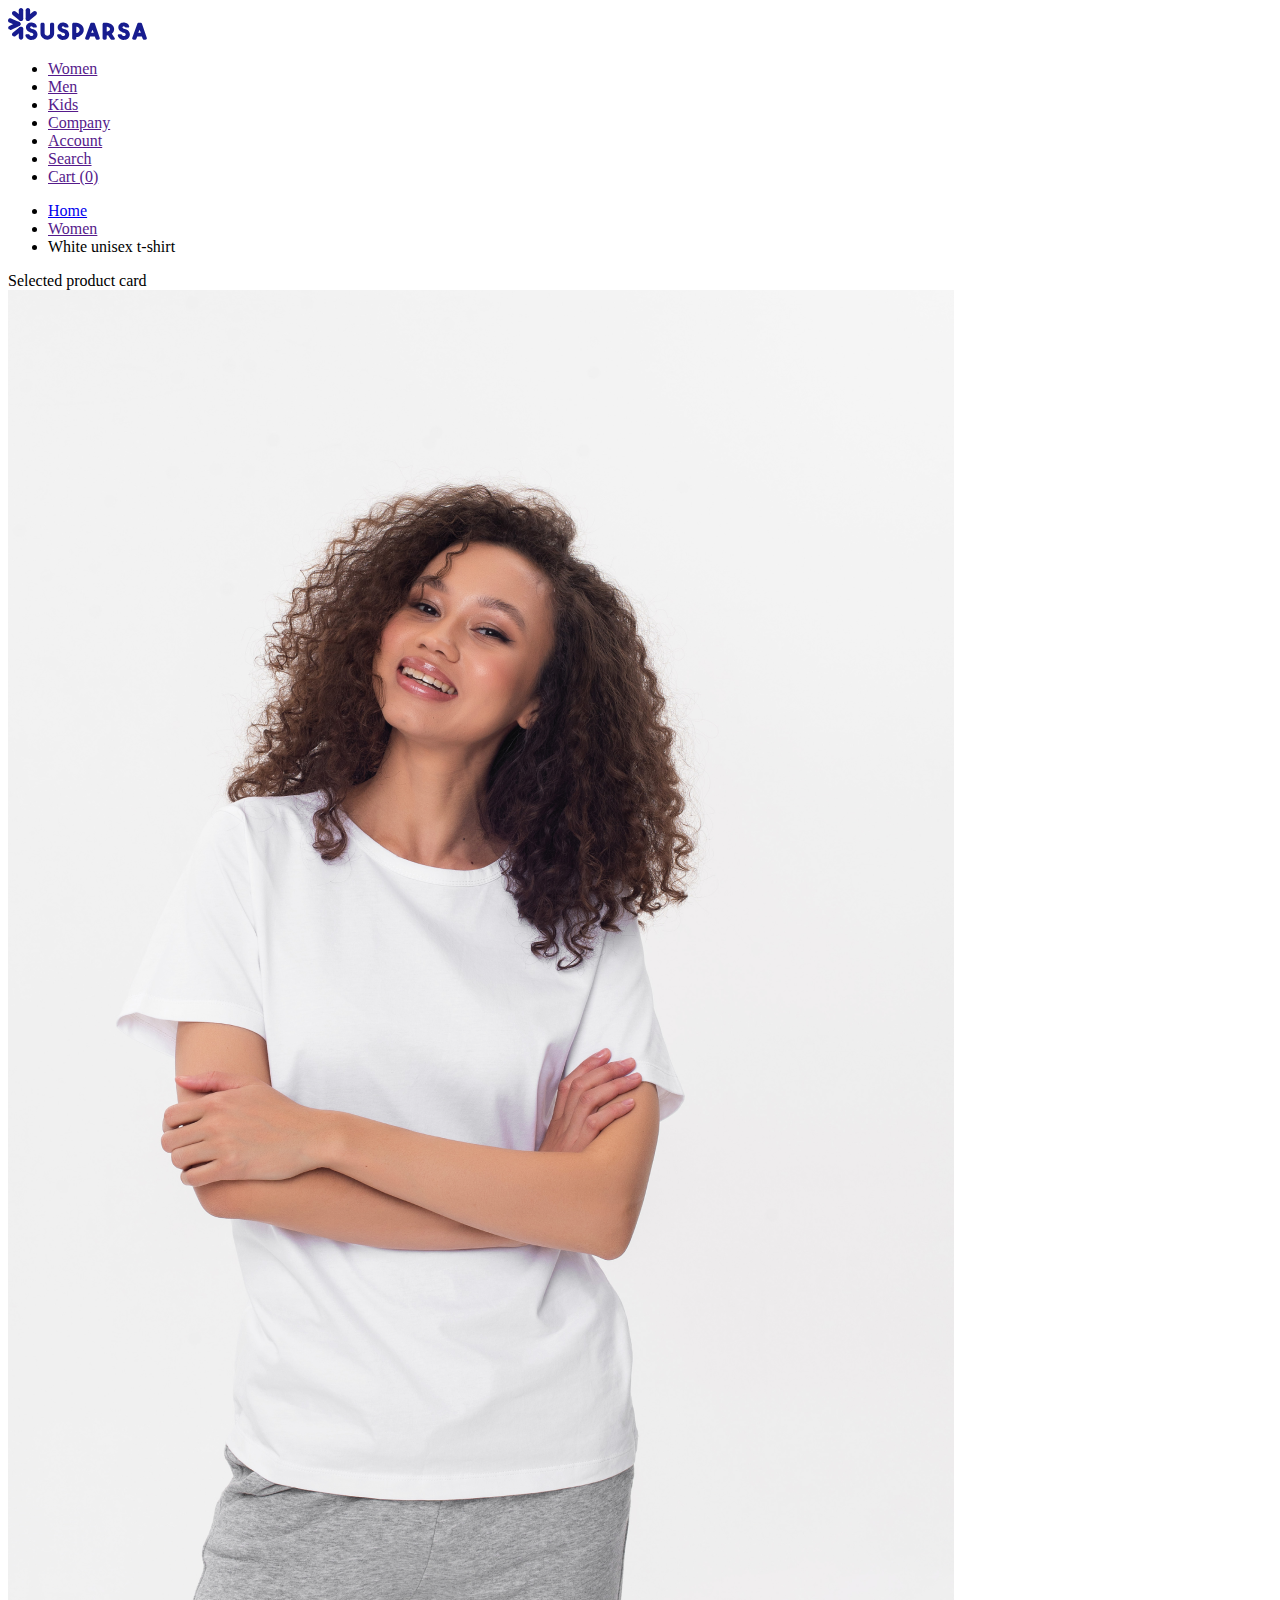
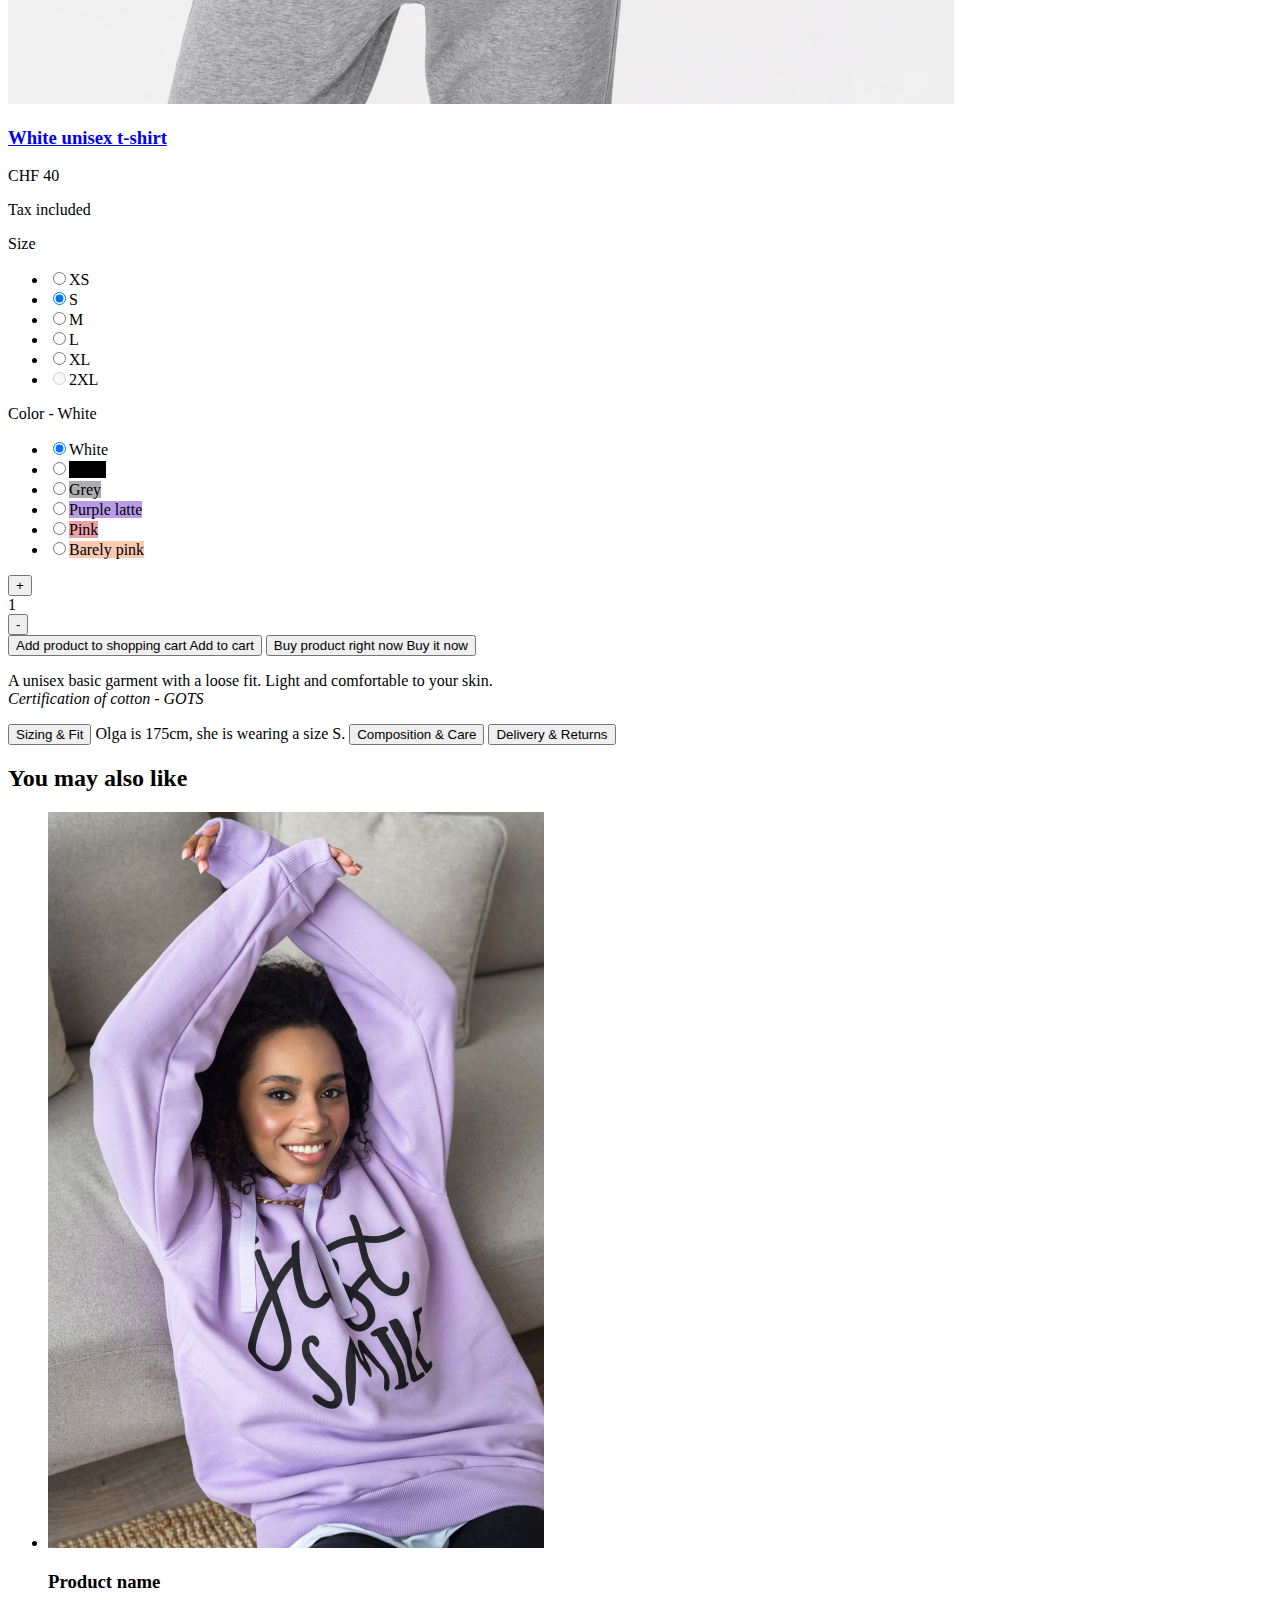
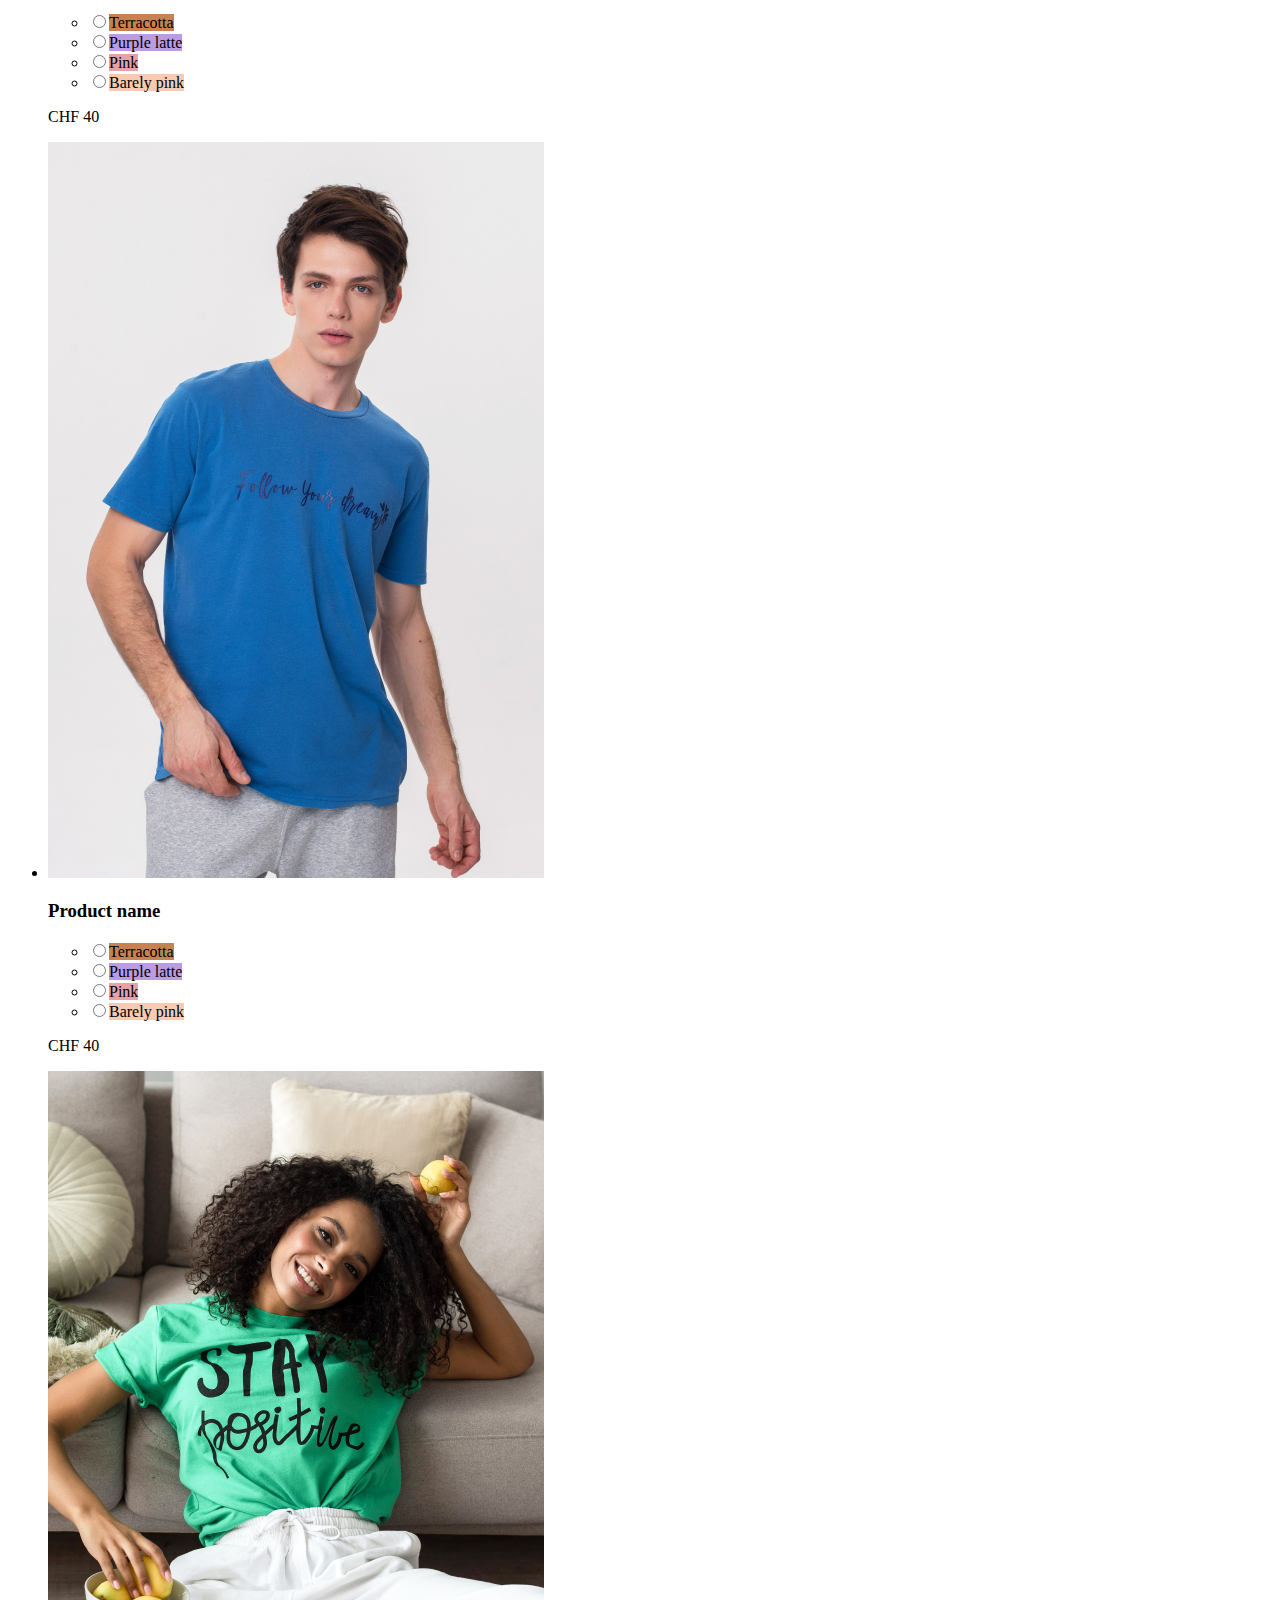
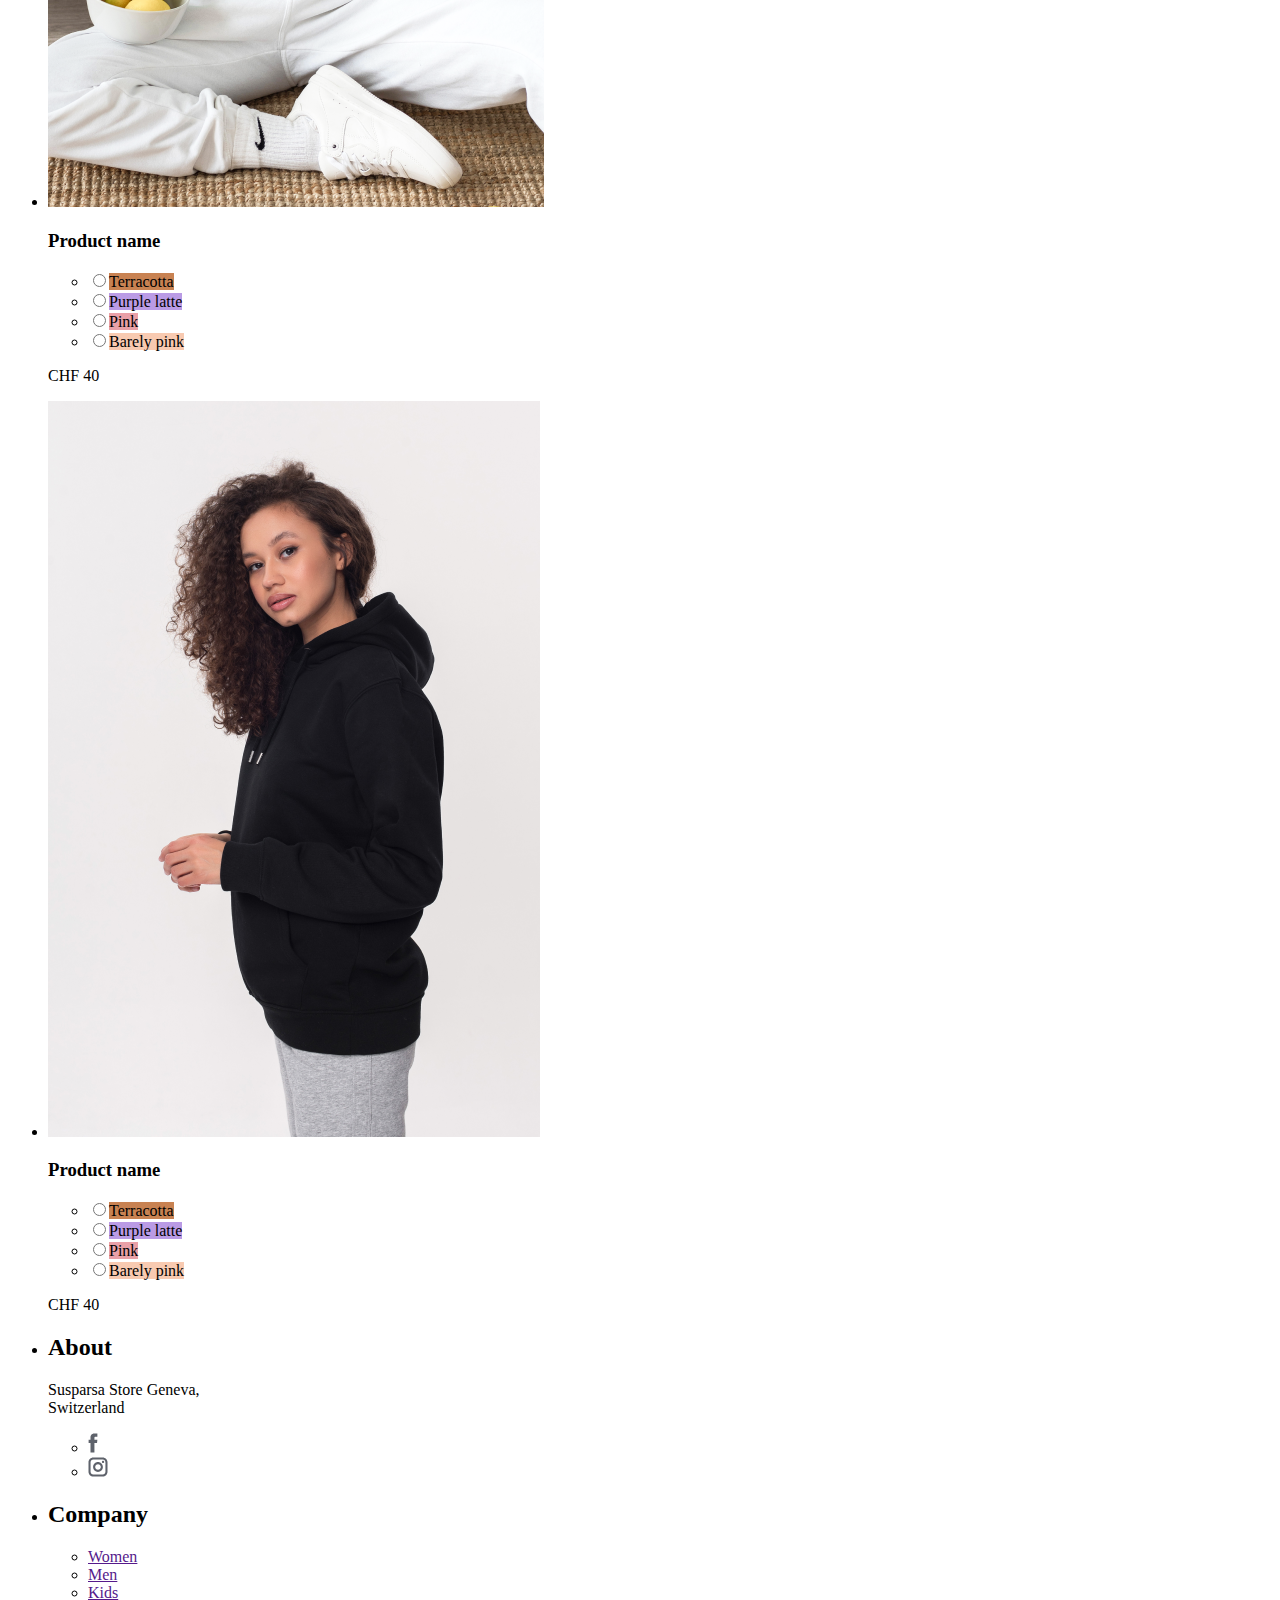
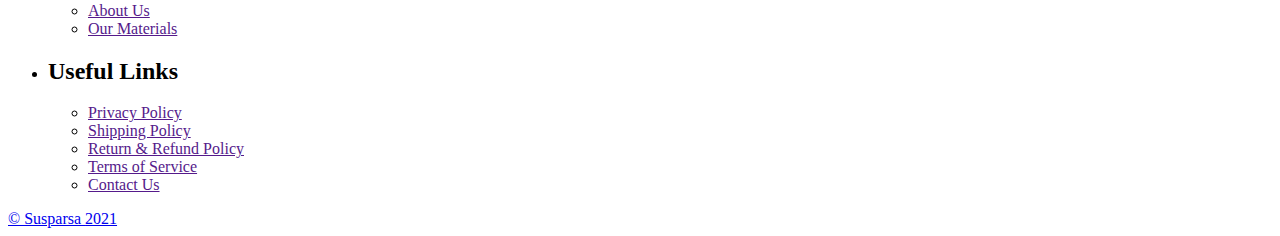
==== 01-HTML/index.html @ 9e71b443 "01-HTML" ====
<!DOCTYPE html>
<html lang="en">
  <head>
    <meta charset="UTF-8" />
    <meta http-equiv="X-UA-Compatible" content="IE=edge" />
    <meta name="viewport" content="width=device-width, initial-scale=1.0" />
    <title>Task №01 -- HTML</title>
  </head>
  <body>
    <header role="banner">
      <nav>
        <a href="/"><img src="./assts/img/logo.svg" alt="SUSPARSA logo" /></a>
        <ul>
          <li><a href="">Women</a></li>
          <li><a href="">Men</a></li>
          <li><a href="">Kids</a></li>
          <li><a href="">Company</a></li>
          <li><a href="">Account</a></li>
          <li><a href="">Search</a></li>
          <li><a href="">Cart (0)</a></li>
        </ul>
      </nav>
    </header>
    <nav>
      <ul>
        <li><a href="/">Home</a></li>
        <li><a href="">Women</a></li>
        <li>White unisex t-shirt</li>
      </ul>
    </nav>
    <main>
      <section>
        <span id="ally_tags_label" class="visually-hidden" aria-hidden="true"
          >Selected product card</span
        >
        <article>
          <img src="./assts/img/mainPic.png" alt="White unisex t-shirt" />
          <div>
            <h3>
              <a href="#" class="product-card__link">White unisex t-shirt</a>
            </h3>
            <p>CHF 40</p>
            <p>Tax included</p>
            <form action="" method="post">
              <p>Size</p>
              <ul>
                <li>
                  <input
                    id="XS-size"
                    type="radio"
                    name="size-option"
                    value="XS"
                  /><label for="XS-size">XS</label>
                </li>
                <li>
                  <input
                    id="S-size"
                    type="radio"
                    name="size-option"
                    value="S"
                    checked
                  /><label for="S-size">S</label>
                </li>
                <li>
                  <input
                    id="M-size"
                    type="radio"
                    name="size-option"
                    value="M"
                  /><label for="M-size">M</label>
                </li>
                <li>
                  <input
                    id="L-size"
                    type="radio"
                    name="size-option"
                    value="L"
                  /><label for="L-size">L</label>
                </li>
                <li>
                  <input
                    id="XL-size"
                    type="radio"
                    name="size-option"
                    value="XL"
                  /><label for="XL-size">XL</label>
                </li>
                <li>
                  <input
                    id="2XL-size"
                    type="radio"
                    name="size-option"
                    value="2XL"
                    disabled
                  /><label for="2XL-size">2XL</label>
                </li>
              </ul>
              <p>Color - White</p>
              <ul>
                <li>
                  <input
                    id="white-color"
                    type="radio"
                    name="color-option"
                    value="White"
                    checked
                  /><label for="white-color" style="background-color: white"
                    ><span>White</span></label
                  >
                </li>
                <li>
                  <input
                    id="black-color"
                    type="radio"
                    name="color-option"
                    value="Black"
                  /><label for="black-color" style="background-color: black"
                    ><span>Black</span></label
                  >
                </li>
                <li>
                  <input
                    id="grey-color"
                    type="radio"
                    name="color-option"
                    value="Grey"
                  /><label for="grey-color" style="background-color: #aeaeb0"
                    ><span>Grey</span></label
                  >
                </li>
                <li>
                  <input
                    id="purple-color"
                    type="radio"
                    name="color-option"
                    value="Purple"
                  /><label for="purple-color" style="background-color: #ba9be5"
                    ><span>Purple latte</span></label
                  >
                </li>
                <li>
                  <input
                    id="pink-color"
                    type="radio"
                    name="color-option"
                    value="Pink"
                  /><label for="pink-color" style="background-color: #e9a0a7"
                    ><span>Pink</span></label
                  >
                </li>
                <li>
                  <input
                    id="barely-pink-color"
                    type="radio"
                    name="color-option"
                    value="Barely pink"
                  /><label
                    for="barely-pink-color"
                    style="background-color: #f8cab1"
                    ><span>Barely pink</span></label
                  >
                </li>
              </ul>
              <div>
                <input type="button" id="buttonCountPlus" value="+" />
                <div id="buttonCountNumber">1</div>
                <input type="button" id="buttonCountMinus" value="-" />
              </div>
              <button type="submit" class="product-card__button button">
                <span class="visually-hidden"
                  >Add product to shopping cart</span
                >
                Add to cart
              </button>
              <button type="button" class="product-card__button button">
                <span class="visually-hidden">Buy product right now</span>
                Buy it now
              </button>
            </form>

            <p class="product-card__description">
              A unisex basic garment with a loose fit. Light and comfortable to
              your skin.<br />
              <dfn>Certification of cotton</dfn> - <abbr><i>GOTS</i></abbr>
            </p>

            <button type="button">Sizing & Fit</button>
            <span>Olga is 175cm, she is wearing a size S.</span>
            <button type="button">Composition & Care</button>
            <button type="button">Delivery & Returns</button>
          </div>
        </article>
      </section>

      <section>
        <header>
          <h2>You may also like</h2>
        </header>
        <ul>
          <li>
            <article>
              <img src="./assts/img/DSC_2518.png" alt="Product name" />
              <h3>Product name</h3>
              <ul>
                <li>
                  <input
                    id="terracotta-color-1"
                    type="radio"
                    name="recommendation-product-color-1"
                    value="Terracotta"
                  /><label
                    for="terracotta-color-1"
                    style="background-color: #c88252"
                    ><span>Terracotta</span></label
                  >
                </li>
                <li>
                  <input
                    id="purple-color-1"
                    type="radio"
                    name="recommendation-product-color-1"
                    value="Purple"
                  /><label
                    for="purple-color-1"
                    style="background-color: #ba9be5"
                    ><span>Purple latte</span></label
                  >
                </li>
                <li>
                  <input
                    id="pink-color-1"
                    type="radio"
                    name="recommendation-product-color-1"
                    value="Pink"
                  /><label for="pink-color-1" style="background-color: #e9a0a7"
                    ><span>Pink</span></label
                  >
                </li>
                <li>
                  <input
                    id="barely-pink-color-1"
                    type="radio"
                    name="recommendation-product-color-1"
                    value="Barely pink"
                  /><label
                    for="barely-pink-color-1"
                    style="background-color: #f8cab1"
                    ><span>Barely pink</span></label
                  >
                </li>
              </ul>
              <p>CHF 40</p>
            </article>
          </li>
          <li>
            <article>
              <img src="./assts/img/DSC_5389 1.png" alt="Product name" />
              <h3>Product name</h3>
              <ul>
                <li>
                  <input
                    id="terracotta-color-2"
                    type="radio"
                    name="recommendation-product-color-2"
                    value="Terracotta"
                  /><label
                    for="terracotta-color-2"
                    style="background-color: #c88252"
                    ><span>Terracotta</span></label
                  >
                </li>
                <li>
                  <input
                    id="purple-color-2"
                    type="radio"
                    name="recommendation-product-color-2"
                    value="Purple"
                  /><label
                    for="purple-color-2"
                    style="background-color: #ba9be5"
                    ><span>Purple latte</span></label
                  >
                </li>
                <li>
                  <input
                    id="pink-color-2"
                    type="radio"
                    name="recommendation-product-color-2"
                    value="Pink"
                  /><label for="pink-color-2" style="background-color: #e9a0a7"
                    ><span>Pink</span></label
                  >
                </li>
                <li>
                  <input
                    id="barely-pink-color-2"
                    type="radio"
                    name="recommendation-product-color-2"
                    value="Barely pink"
                  /><label
                    for="barely-pink-color-2"
                    style="background-color: #f8cab1"
                    ><span>Barely pink</span></label
                  >
                </li>
              </ul>
              <p>CHF 40</p>
            </article>
          </li>
          <li>
            <article>
              <img src="./assts/img/DSC_2330.png" alt="Product name" />
              <h3>Product name</h3>
              <ul>
                <li>
                  <input
                    id="terracotta-color-3"
                    type="radio"
                    name="recommendation-product-color-3"
                    value="Terracotta"
                  /><label
                    for="terracotta-color-3"
                    style="background-color: #c88252"
                    ><span>Terracotta</span></label
                  >
                </li>
                <li>
                  <input
                    id="purple-color-3"
                    type="radio"
                    name="recommendation-product-color-3"
                    value="Purple"
                  /><label
                    for="purple-color-3"
                    style="background-color: #ba9be5"
                    ><span>Purple latte</span></label
                  >
                </li>
                <li>
                  <input
                    id="pink-color-3"
                    type="radio"
                    name="recommendation-product-color-3"
                    value="Pink"
                  /><label for="pink-color-3" style="background-color: #e9a0a7"
                    ><span>Pink</span></label
                  >
                </li>
                <li>
                  <input
                    id="barely-pink-color-3"
                    type="radio"
                    name="recommendation-product-color-3"
                    value="Barely pink"
                  /><label
                    for="barely-pink-color-3"
                    style="background-color: #f8cab1"
                    ><span>Barely pink</span></label
                  >
                </li>
              </ul>
              <p>CHF 40</p>
            </article>
          </li>
          <li>
            <article>
              <img src="./assts/img/image 6.png" alt="Product name" />
              <h3>Product name</h3>
              <ul>
                <li>
                  <input
                    id="terracotta-color-4"
                    type="radio"
                    name="recommendation-product-color-4"
                    value="Terracotta"
                  /><label
                    for="terracotta-color-4"
                    style="background-color: #c88252"
                    ><span>Terracotta</span></label
                  >
                </li>
                <li>
                  <input
                    id="purple-color-4"
                    type="radio"
                    name="recommendation-product-color-4"
                    value="Purple"
                  /><label
                    for="purple-color-4"
                    style="background-color: #ba9be5"
                    ><span>Purple latte</span></label
                  >
                </li>
                <li>
                  <input
                    id="pink-color-4"
                    type="radio"
                    name="recommendation-product-color-4"
                    value="Pink"
                  /><label for="pink-color-4" style="background-color: #e9a0a7"
                    ><span>Pink</span></label
                  >
                </li>
                <li>
                  <input
                    id="barely-pink-color-4"
                    type="radio"
                    name="recommendation-product-color-4"
                    value="Barely pink"
                  /><label
                    for="barely-pink-color-4"
                    style="background-color: #f8cab1"
                    ><span>Barely pink</span></label
                  >
                </li>
              </ul>
              <p>CHF 40</p>
            </article>
          </li>
        </ul>
      </section>
    </main>
    <footer>
      <ul>
        <li>
          <h2>About</h2>
          <p>Susparsa Store Geneva,<br />Switzerland</p>
          <ul>
            <li>
              <a href=""><img src="./assts/img/Facebook.svg" alt="" /></a>
            </li>
            <li>
              <a href=""><img src="./assts/img/Instagram.svg" alt="" /></a>
            </li>
          </ul>
        </li>
        <li>
          <h2>Company</h2>
          <ul>
            <li>
              <a href="">Women</a>
            </li>
            <li>
              <a href="">Men</a>
            </li>
            <li>
              <a href="">Kids</a>
            </li>
            <li>
              <a href="">About Us</a>
            </li>
            <li>
              <a href="">Our Materials</a>
            </li>
          </ul>
        </li>
        <li>
          <h2>Useful Links</h2>
          <ul>
            <li>
              <a href="">Privacy Policy</a>
            </li>
            <li>
              <a href="">Shipping Policy</a>
            </li>
            <li>
              <a href="">Return & Refund Policy</a>
            </li>
            <li>
              <a href="">Terms of Service</a>
            </li>
            <li>
              <a href="">Contact Us</a>
            </li>
          </ul>
        </li>
      </ul>
      <a href="/">© Susparsa <time datetime="2021">2021</time></a>
    </footer>
  </body>
</html>
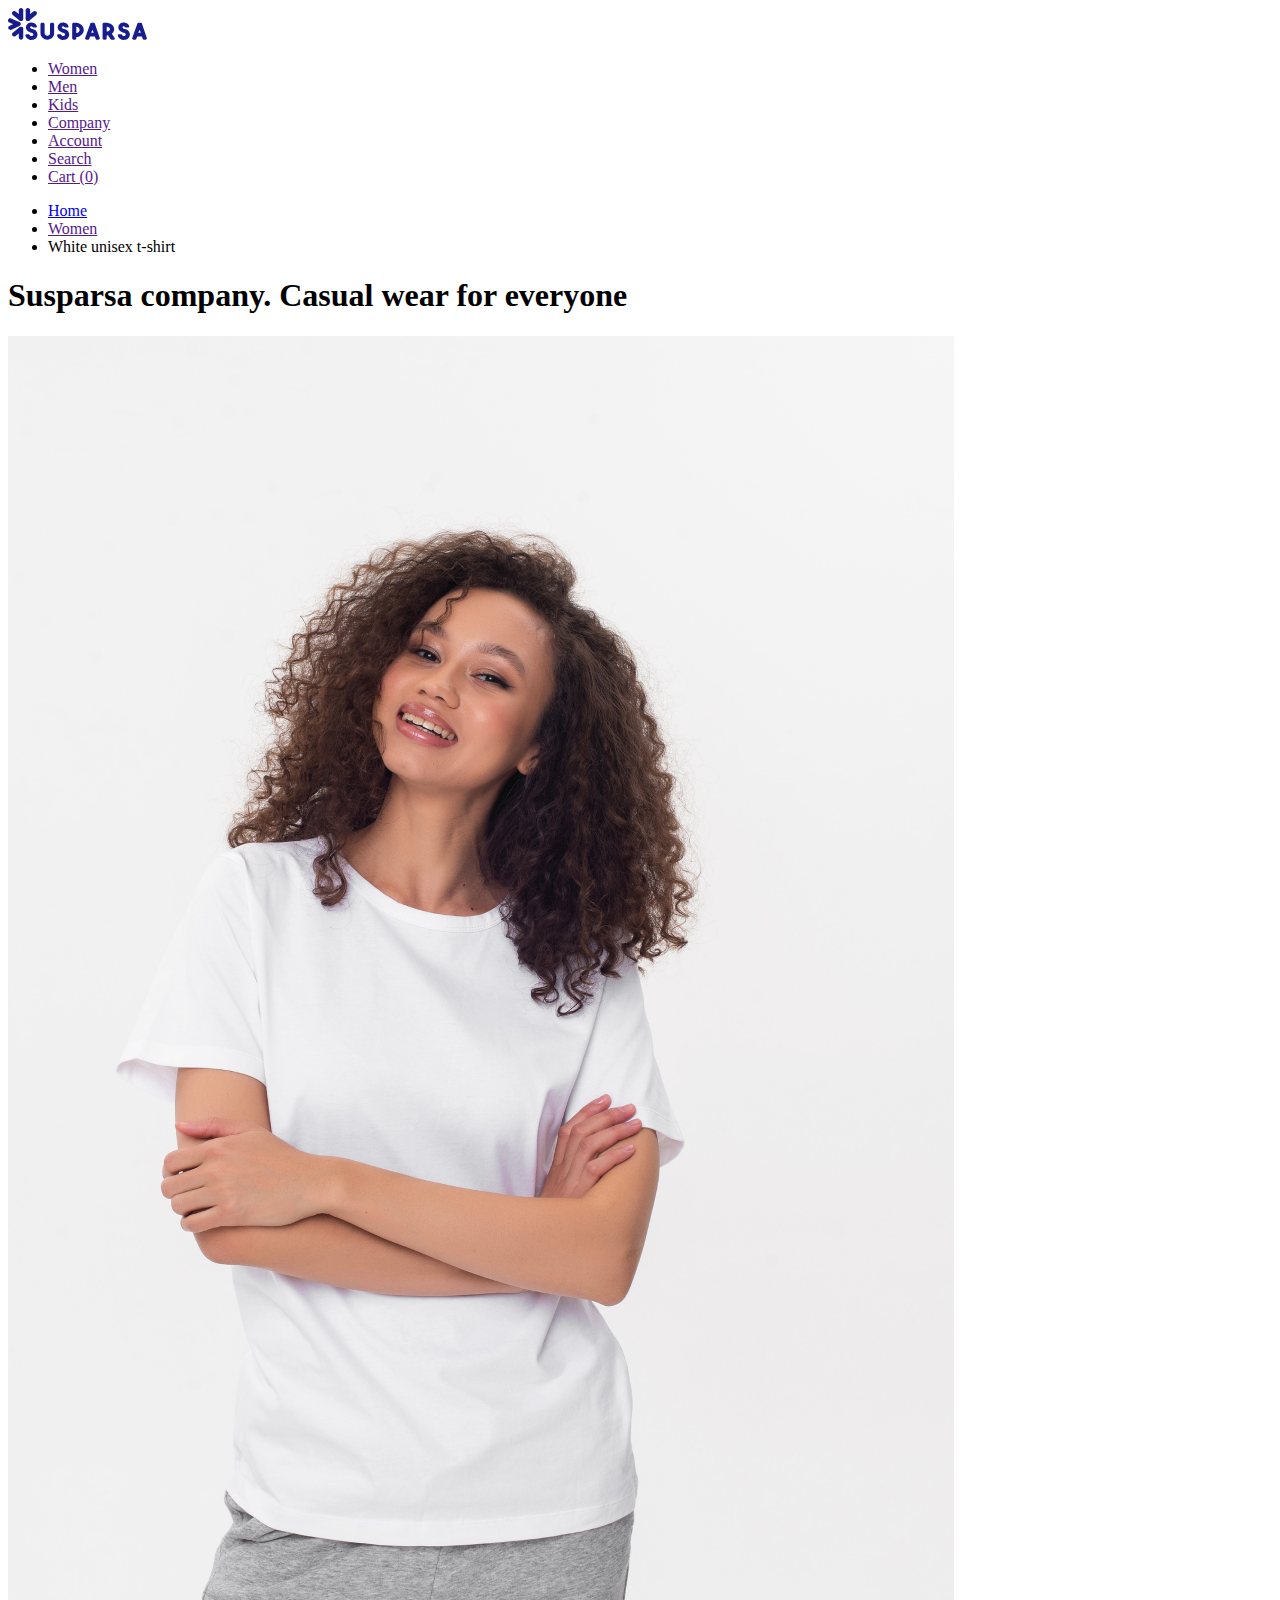
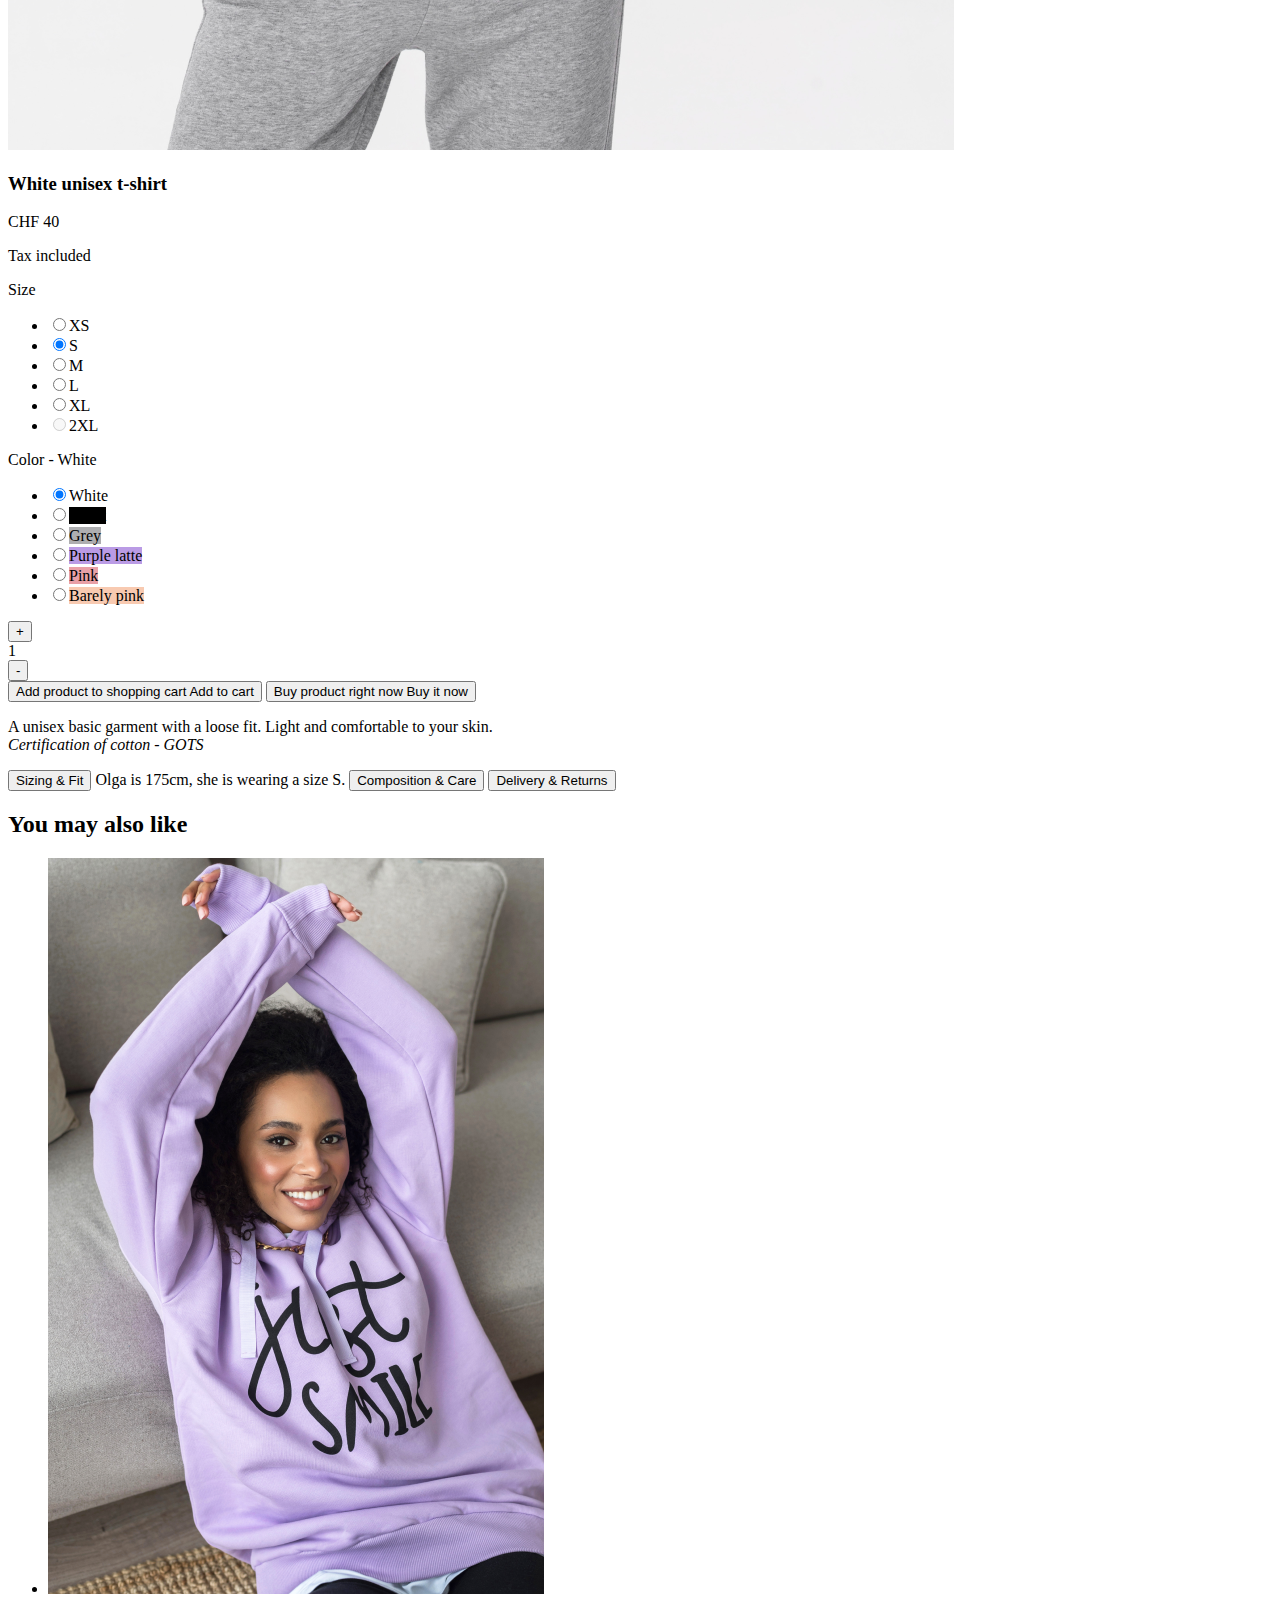
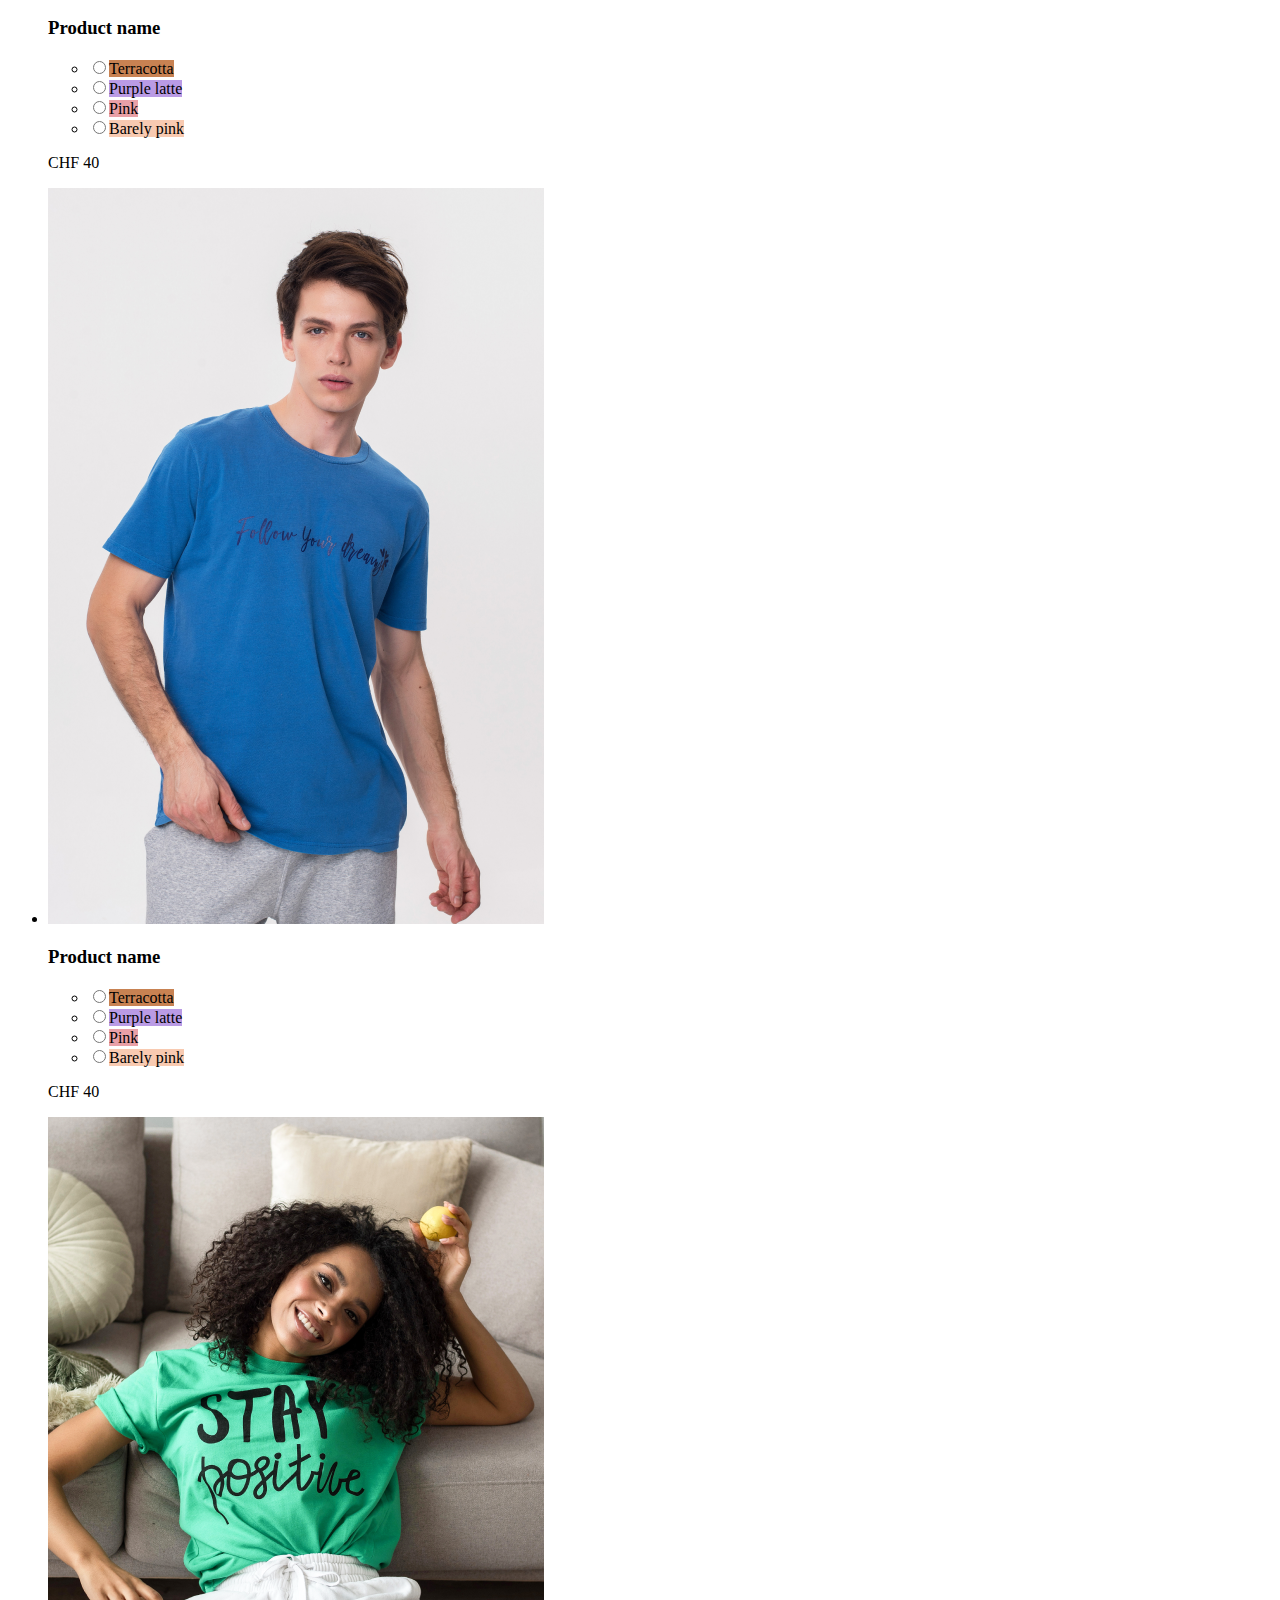
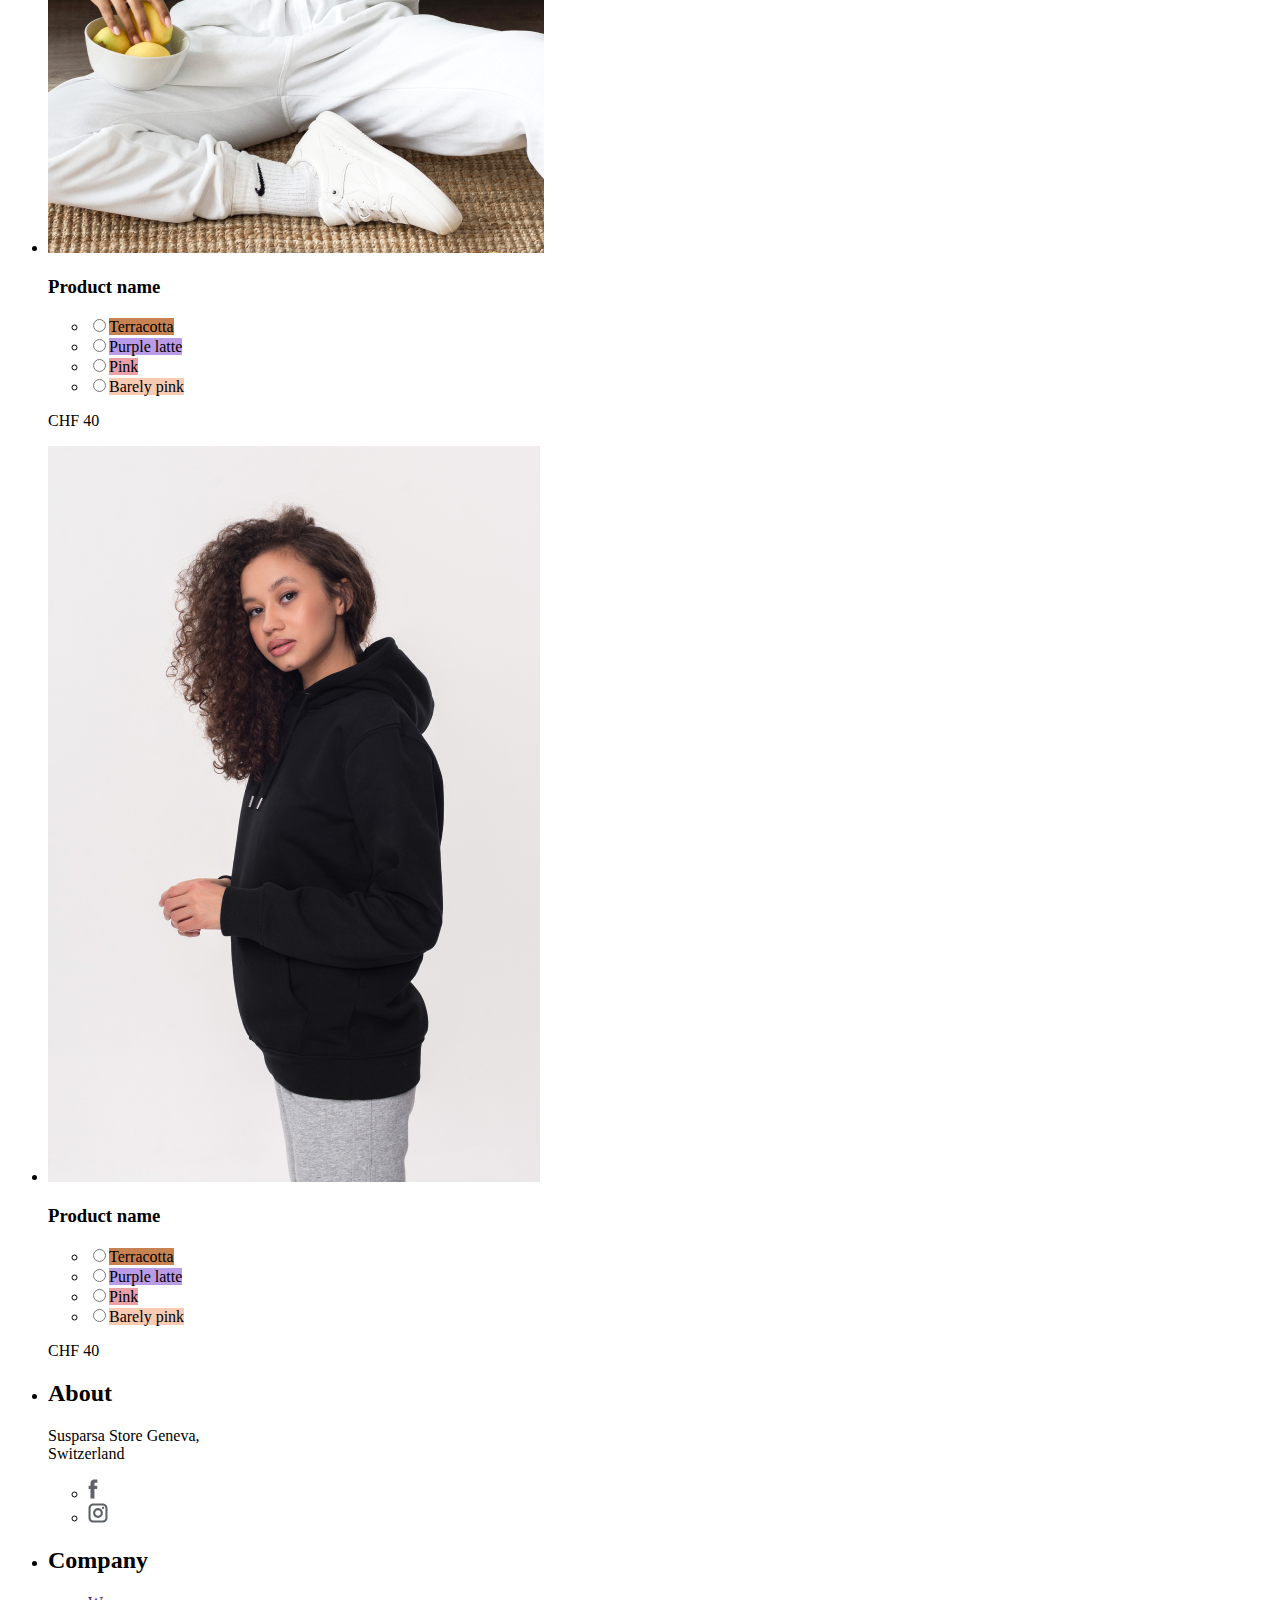
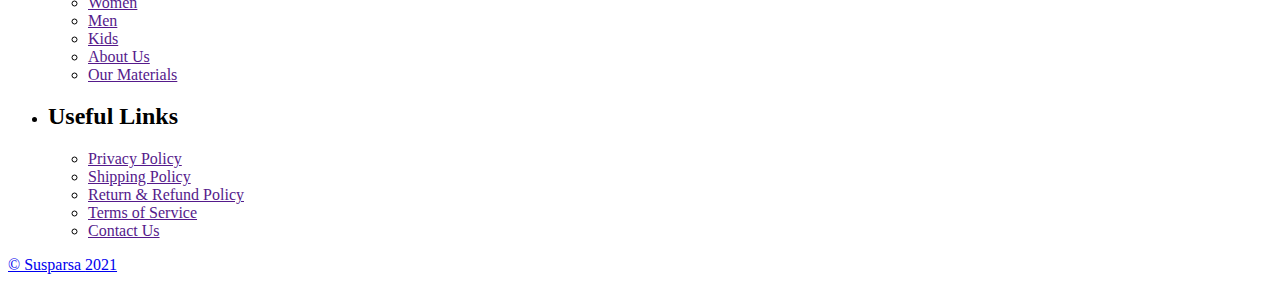
==== commit af83ab9a: "01-HTML update path to images" ====
--- a/01-HTML/index.html
+++ b/01-HTML/index.html
@@ -9,7 +9,7 @@
   <body>
     <header role="banner">
       <nav>
-        <a href="/"><img src="./assts/img/logo.svg" alt="SUSPARSA logo" /></a>
+        <a href="/"><img src="./assets/img/logo.svg" alt="SUSPARSA logo" /></a>
         <ul>
           <li><a href="">Women</a></li>
           <li><a href="">Men</a></li>
@@ -28,17 +28,13 @@
         <li>White unisex t-shirt</li>
       </ul>
     </nav>
+    <h1 class="visually-hidden">Susparsa company. Casual wear for everyone</h1>
     <main>
       <section>
-        <span id="ally_tags_label" class="visually-hidden" aria-hidden="true"
-          >Selected product card</span
-        >
         <article>
-          <img src="./assts/img/mainPic.png" alt="White unisex t-shirt" />
+          <img src="./assets/img/mainPic.png" alt="White unisex t-shirt" />
           <div>
-            <h3>
-              <a href="#" class="product-card__link">White unisex t-shirt</a>
-            </h3>
+            <h3>White unisex t-shirt</h3>
             <p>CHF 40</p>
             <p>Tax included</p>
             <form action="" method="post">
@@ -178,7 +174,7 @@
               </button>
             </form>
 
-            <p class="product-card__description">
+            <p>
               A unisex basic garment with a loose fit. Light and comfortable to
               your skin.<br />
               <dfn>Certification of cotton</dfn> - <abbr><i>GOTS</i></abbr>
@@ -199,7 +195,7 @@
         <ul>
           <li>
             <article>
-              <img src="./assts/img/DSC_2518.png" alt="Product name" />
+              <img src="./assets/img/DSC_2518.png" alt="Product name" />
               <h3>Product name</h3>
               <ul>
                 <li>
@@ -254,7 +250,7 @@
           </li>
           <li>
             <article>
-              <img src="./assts/img/DSC_5389 1.png" alt="Product name" />
+              <img src="./assets/img/DSC_5389 1.png" alt="Product name" />
               <h3>Product name</h3>
               <ul>
                 <li>
@@ -309,7 +305,7 @@
           </li>
           <li>
             <article>
-              <img src="./assts/img/DSC_2330.png" alt="Product name" />
+              <img src="./assets/img/DSC_2330.png" alt="Product name" />
               <h3>Product name</h3>
               <ul>
                 <li>
@@ -364,7 +360,7 @@
           </li>
           <li>
             <article>
-              <img src="./assts/img/image 6.png" alt="Product name" />
+              <img src="./assets/img/image 6.png" alt="Product name" />
               <h3>Product name</h3>
               <ul>
                 <li>
@@ -427,10 +423,10 @@
           <p>Susparsa Store Geneva,<br />Switzerland</p>
           <ul>
             <li>
-              <a href=""><img src="./assts/img/Facebook.svg" alt="" /></a>
-            </li>
-            <li>
-              <a href=""><img src="./assts/img/Instagram.svg" alt="" /></a>
+              <a href=""><img src="./assets/img/Facebook.svg" alt="" /></a>
+            </li>
+            <li>
+              <a href=""><img src="./assets/img/Instagram.svg" alt="" /></a>
             </li>
           </ul>
         </li>
